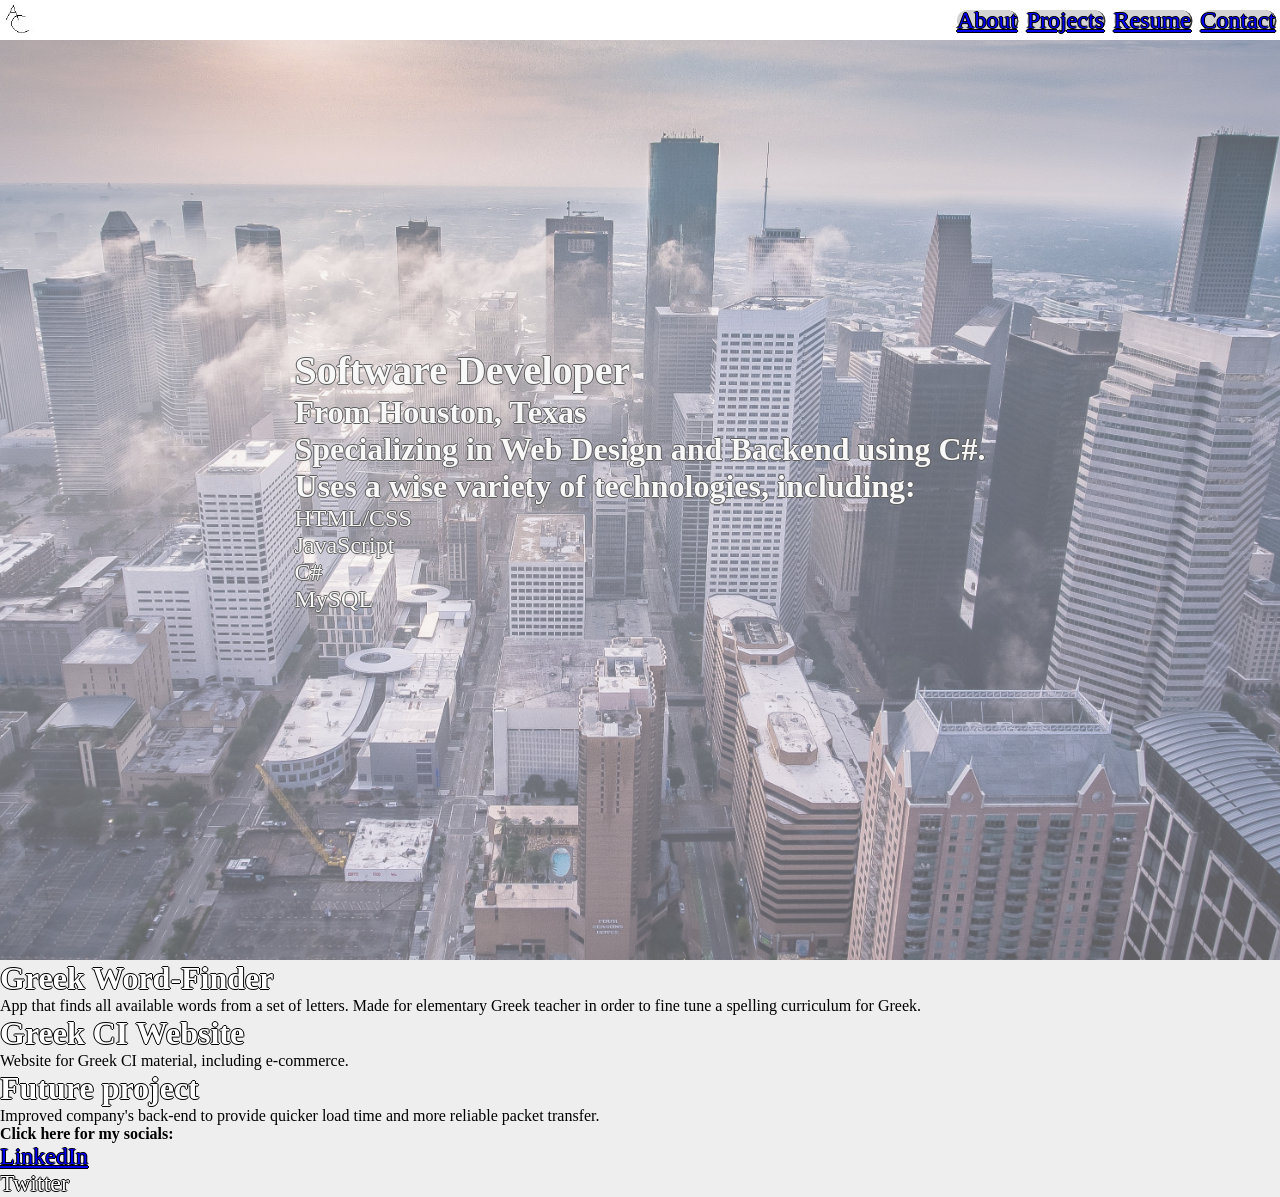
==== index.html @ 4e7b1d4f "initial changes" ====
<!DOCTYPE html>
<html lang="en">

<head>
    <meta charset="UTF-8">
    <meta name="viewport" content="width=device-width, initial-scale=1">
    <meta name="description" content="This is Andrew Cogburn's portfolio page.">
    <title>ADCogburn's Portfolio Website</title>
    <link rel="icon" href="./Pictures/AC_Logo_Placeholder.jpg" type="image/x-icon">
    <link rel="stylesheet" type="text/css" href="style.css" />
</head>

<body>
    <main>
        <header>
            <div>
                <a href="#" class="logo"></a>
            </div>
            <ul style="list-style: none;" class="quick-links">
                <li><a href="#">About</a></li>
                <li><a href="#">Projects</a></li>
                <li><a href="#">Resume</a></li>
                <li><a href="#">Contact</a></li>
            </ul>
        </header>

        <body>
            <div class="bio">
                <div class="bio-text">
                    <h1>Software Developer</h1>
                    <h2>From Houston, Texas</h2>
                    <h2>Specializing in Web Design and Backend using C#.</h2>
                    <h2>Uses a wise variety of technologies, including:</h2>
                    <ul>
                        <li>HTML/CSS</li>
                        <li>JavaScript</li>
                        <li>C#</li>
                        <li>MySQL</li>
                    </ul>
                </div>
            </div>
            <div class="project-odd">
                <h2>Greek Word-Finder</h2>
                <p>App that finds all available words from a set of letters. Made for elementary Greek teacher in order to fine tune a spelling curriculum for Greek.</p>
            </div>
            <div class="project-even">
                <h2>Greek CI Website</h2>
                <p>Website for Greek CI material, including e-commerce.</p>
            </div>
            <div class="project-odd">
                <h2>Future project</h2>
                <p>Improved company's back-end to provide quicker load time and more reliable packet transfer.</p>
            </div>
        </body>

    </main>



    <footer>
        <h6>Click here for my socials:</h6>
        <ul>
            <li><a href="https://www.linkedin.com/in/andrew-cogburn-b71055230/" target="_blank">LinkedIn</a></li>
            <li>Twitter</li>
        </ul>
    </footer>
</body>

</html>
---- style.css ----
﻿* {
    margin: 0;
    padding: 0;
    border: 0;
    outline: 0;
    font-size: 100%;
    vertical-align: baseline;
    background: transparent;
    box-sizing: border-box;
}

html {
    font-size: 16px;
    background-color: white;
}

header {
    width: 100%;
    height: 2.5rem;
    background-color: white;
    position: fixed;
    top: 0px;
    z-index: 3;
}

.logo {
    height: 2rem;
    width: 2rem;
    float: left;
    margin: 0.2rem 0.2rem;
    background-image: url(./AC_Logo_Placeholder.jpg);
    background-position: center;
    background-repeat: no-repeat;
    background-size: cover;
    display: flex;
    justify-content: center;
    align-items: center;
}

.quick-links {
    display: flex;
    float: right;
    align-items: center;
    height: 100%;
}

.button{
    font-family: Georgia, serif;
    font-size: 0.9rem;
    text-decoration: none;
    opacity: 1;
    padding: 0 1em;
    border-radius: 10px;
    color: black;
    text-shadow: none;
    display: flex;
    align-items: center;
    height: 100%;
}

.quick-links li {
    background: lightgrey;
    display: flex;
    align-items: center;
    height: 50%;
    margin-left: 0.3rem;
    margin-right: 0.3rem;
    border-radius: 10px;
    box-shadow: 1px 1px 0.5px 0.5px rgba(0, 0, 0, 0.8);
}

body {
    background-color: #EEEEEE;
    font-family: Georgia, serif;
    margin: 0px;
}

h2 {
    font-family: Garamond, serif;
    font-size: 2rem;
    color: #fff;
    text-shadow: 1px 0 0 #000, 0 -1px 0 #000, 0 1px 0 #000, -1px 0 0 #000;
}

h1 {
    font-family: Garamond, serif;
    font-size: 2.5rem;
    color: #fff;
    text-shadow: 1px 0 0 #000, 0 -1px 0 #000, 0 1px 0 #000, -1px 0 0 #000;
}

li {
    font-family: Garamond, serif;
    font-size: 1.5rem;
    color: #fff;
    text-shadow: 1px 0 0 #000, 0 -1px 0 #000, 0 1px 0 #000, -1px 0 0 #000;
    list-style: none;
}

.bio {
    background-image: url("./Houston_ACogburn.jpg");
    background-position: center;
    background-repeat: no-repeat;
    background-size: cover;
    display: flex;
    justify-content: center;
    align-items: center;
    overflow: hidden;
    width: 100%;
    height: 60rem;
    opacity: 60%;
}

.bio-container {
    top: 20%;
    left: 10%;
    position: absolute;
    border: 2px solid rgba(0, 0, 0, 0.8);
    background-color: rgba(128, 128, 128, 0.8);
    padding: 1rem;
    line-height: 2.5rem;
}

.projects {
    display: flex;
    align-items: center;
    justify-content: center;
    flex-direction: column;
    height: 100%;
    border: 2px solid orange;
}

.project {
    display: flex;
    height: 18rem;
    width: 40rem;
    padding: 1rem;
    margin: 1.5rem 0rem;
    line-height: 2.5rem;
    border: 2px solid green;
}

.ptext p {
    border: 2px solid salmon;
}

.skills {
    font-size: 0.9rem;
    text-decoration: none;
    text-shadow: none;
    opacity: 1;
    padding: 0 1em;
    margin: 0.6em;
    height: 1.2em;
    color: black;
    background-color: lightgrey;
    display: flex;
    float: left;
    align-items: center;
    border-radius: 10px;
    box-shadow: 3px 3px 5px 1px rgba(0, 0, 0, 0.8);
}

.project h2 {
    border: 2px solid brown;
}

#js1 {
    background-color: rgba(246, 246, 246, 0.5)
}
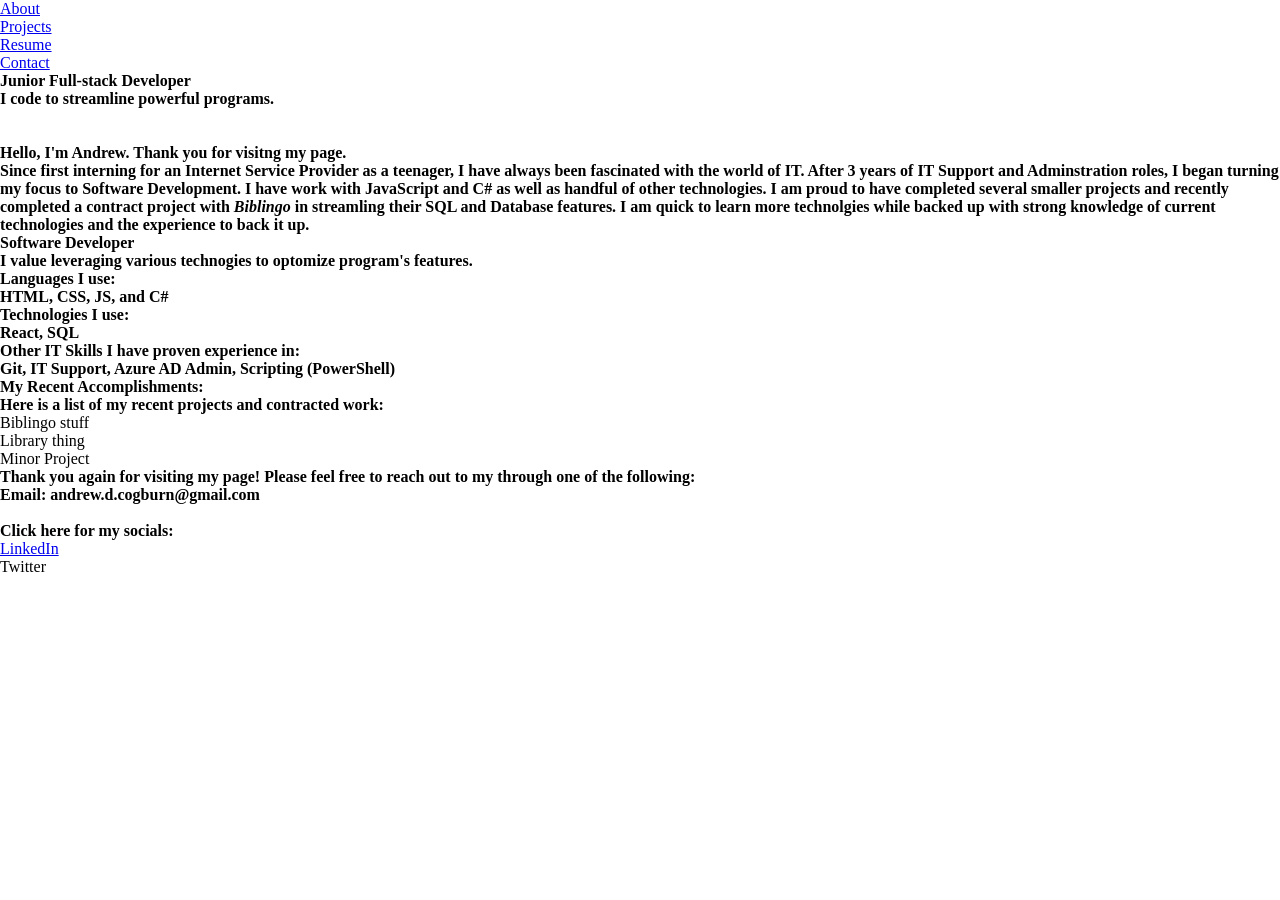
==== commit b6594054: "changing css" ====
--- a/index.html
+++ b/index.html
@@ -3,10 +3,8 @@
 
 <head>
     <meta charset="UTF-8">
-    <meta name="viewport" content="width=device-width, initial-scale=1">
-    <meta name="description" content="This is Andrew Cogburn's portfolio page.">
+    <meta name="viewport" content="width=device-width, initial-scale=1" />
     <title>ADCogburn's Portfolio Website</title>
-    <link rel="icon" href="./Pictures/AC_Logo_Placeholder.jpg" type="image/x-icon">
     <link rel="stylesheet" type="text/css" href="style.css" />
 </head>
 
@@ -25,32 +23,57 @@
         </header>
 
         <body>
-            <div class="bio">
-                <div class="bio-text">
-                    <h1>Software Developer</h1>
-                    <h2>From Houston, Texas</h2>
-                    <h2>Specializing in Web Design and Backend using C#.</h2>
-                    <h2>Uses a wise variety of technologies, including:</h2>
-                    <ul>
-                        <li>HTML/CSS</li>
-                        <li>JavaScript</li>
-                        <li>C#</li>
-                        <li>MySQL</li>
-                    </ul>
+            <div class="container">
+                <div class="bio">
+                    <div class="bio-title">
+                        <h1>Junior Full-stack Developer</h1>
+                        <h2>I code to streamline powerful programs.</h2>
+                        <img class="avatar" src="">
+                    </div>
                 </div>
             </div>
-            <div class="project-odd">
-                <h2>Greek Word-Finder</h2>
-                <p>App that finds all available words from a set of letters. Made for elementary Greek teacher in order to fine tune a spelling curriculum for Greek.</p>
+            <div class="container">
+                <div class="avatar-foot">
+                    <img src="">
+                </div>
             </div>
-            <div class="project-even">
-                <h2>Greek CI Website</h2>
-                <p>Website for Greek CI material, including e-commerce.</p>
+            <div class="container">
+                <div class="bio-text">
+                    <h1>Hello, I'm Andrew. Thank you for visitng my page.</h1>
+                    <h2>Since first interning for an Internet Service Provider as a teenager, I have always been fascinated with the world of IT. After 3 years of IT Support and Adminstration roles, I began turning my focus to Software Development. I have work with JavaScript and C# as well as handful of other technologies. I am proud to have completed several smaller projects and recently completed a contract project with <em>Biblingo</em> in streamling their SQL and Database features. I am quick to learn more technolgies while backed up with strong knowledge of current technologies and the experience to back it up.</em></h2>
+                </div>
             </div>
-            <div class="project-odd">
-                <h2>Future project</h2>
-                <p>Improved company's back-end to provide quicker load time and more reliable packet transfer.</p>
+            <div class="container">
+                <div class="tech">
+                    <h1>Software Developer
+                    <h2>I value leveraging various technogies to optomize program's features.
+                    <h2 class="p-header">Languages I use:
+                    <h2>HTML, CSS, JS, and C#
+                    <h2 class="p-header">Technologies I use:
+                    <h2>React, SQL</h2>
+                    <h2 class="p=header">Other IT Skills I have proven experience in:
+                    <h2>Git, IT Support, Azure AD Admin, Scripting (PowerShell)</h2>
+                </div>
             </div>
+            <div class="container">
+                <div class="projects">
+                    <h1>My Recent Accomplishments:</h1>
+                    <h2>Here is a list of my recent projects and contracted work:</h2>
+                    <div class="project-grid">
+                        <div class="column">Biblingo stuff</div>
+                        <div class="column">Library thing</div>
+                        <div class="column">Minor Project</div>
+                    </div>
+                </div>
+            </div>
+            <footer class="ending">
+                <div class="footer-text">
+                    <h1>Thank you again for visiting my page! Please feel free to reach out to my through one of the following:</h1>
+                </div>
+                <div class="footer-socials">
+                    <h2>Email: andrew.d.cogburn@gmail.com</h2>
+                    <img src="">
+            </footer>
         </body>
 
     </main>
--- a/style.css
+++ b/style.css
@@ -7,164 +7,4 @@
     vertical-align: baseline;
     background: transparent;
     box-sizing: border-box;
-}
-
-html {
-    font-size: 16px;
-    background-color: white;
-}
-
-header {
-    width: 100%;
-    height: 2.5rem;
-    background-color: white;
-    position: fixed;
-    top: 0px;
-    z-index: 3;
-}
-
-.logo {
-    height: 2rem;
-    width: 2rem;
-    float: left;
-    margin: 0.2rem 0.2rem;
-    background-image: url(./AC_Logo_Placeholder.jpg);
-    background-position: center;
-    background-repeat: no-repeat;
-    background-size: cover;
-    display: flex;
-    justify-content: center;
-    align-items: center;
-}
-
-.quick-links {
-    display: flex;
-    float: right;
-    align-items: center;
-    height: 100%;
-}
-
-.button{
-    font-family: Georgia, serif;
-    font-size: 0.9rem;
-    text-decoration: none;
-    opacity: 1;
-    padding: 0 1em;
-    border-radius: 10px;
-    color: black;
-    text-shadow: none;
-    display: flex;
-    align-items: center;
-    height: 100%;
-}
-
-.quick-links li {
-    background: lightgrey;
-    display: flex;
-    align-items: center;
-    height: 50%;
-    margin-left: 0.3rem;
-    margin-right: 0.3rem;
-    border-radius: 10px;
-    box-shadow: 1px 1px 0.5px 0.5px rgba(0, 0, 0, 0.8);
-}
-
-body {
-    background-color: #EEEEEE;
-    font-family: Georgia, serif;
-    margin: 0px;
-}
-
-h2 {
-    font-family: Garamond, serif;
-    font-size: 2rem;
-    color: #fff;
-    text-shadow: 1px 0 0 #000, 0 -1px 0 #000, 0 1px 0 #000, -1px 0 0 #000;
-}
-
-h1 {
-    font-family: Garamond, serif;
-    font-size: 2.5rem;
-    color: #fff;
-    text-shadow: 1px 0 0 #000, 0 -1px 0 #000, 0 1px 0 #000, -1px 0 0 #000;
-}
-
-li {
-    font-family: Garamond, serif;
-    font-size: 1.5rem;
-    color: #fff;
-    text-shadow: 1px 0 0 #000, 0 -1px 0 #000, 0 1px 0 #000, -1px 0 0 #000;
-    list-style: none;
-}
-
-.bio {
-    background-image: url("./Houston_ACogburn.jpg");
-    background-position: center;
-    background-repeat: no-repeat;
-    background-size: cover;
-    display: flex;
-    justify-content: center;
-    align-items: center;
-    overflow: hidden;
-    width: 100%;
-    height: 60rem;
-    opacity: 60%;
-}
-
-.bio-container {
-    top: 20%;
-    left: 10%;
-    position: absolute;
-    border: 2px solid rgba(0, 0, 0, 0.8);
-    background-color: rgba(128, 128, 128, 0.8);
-    padding: 1rem;
-    line-height: 2.5rem;
-}
-
-.projects {
-    display: flex;
-    align-items: center;
-    justify-content: center;
-    flex-direction: column;
-    height: 100%;
-    border: 2px solid orange;
-}
-
-.project {
-    display: flex;
-    height: 18rem;
-    width: 40rem;
-    padding: 1rem;
-    margin: 1.5rem 0rem;
-    line-height: 2.5rem;
-    border: 2px solid green;
-}
-
-.ptext p {
-    border: 2px solid salmon;
-}
-
-.skills {
-    font-size: 0.9rem;
-    text-decoration: none;
-    text-shadow: none;
-    opacity: 1;
-    padding: 0 1em;
-    margin: 0.6em;
-    height: 1.2em;
-    color: black;
-    background-color: lightgrey;
-    display: flex;
-    float: left;
-    align-items: center;
-    border-radius: 10px;
-    box-shadow: 3px 3px 5px 1px rgba(0, 0, 0, 0.8);
-}
-
-.project h2 {
-    border: 2px solid brown;
-}
-
-#js1 {
-    background-color: rgba(246, 246, 246, 0.5)
 }
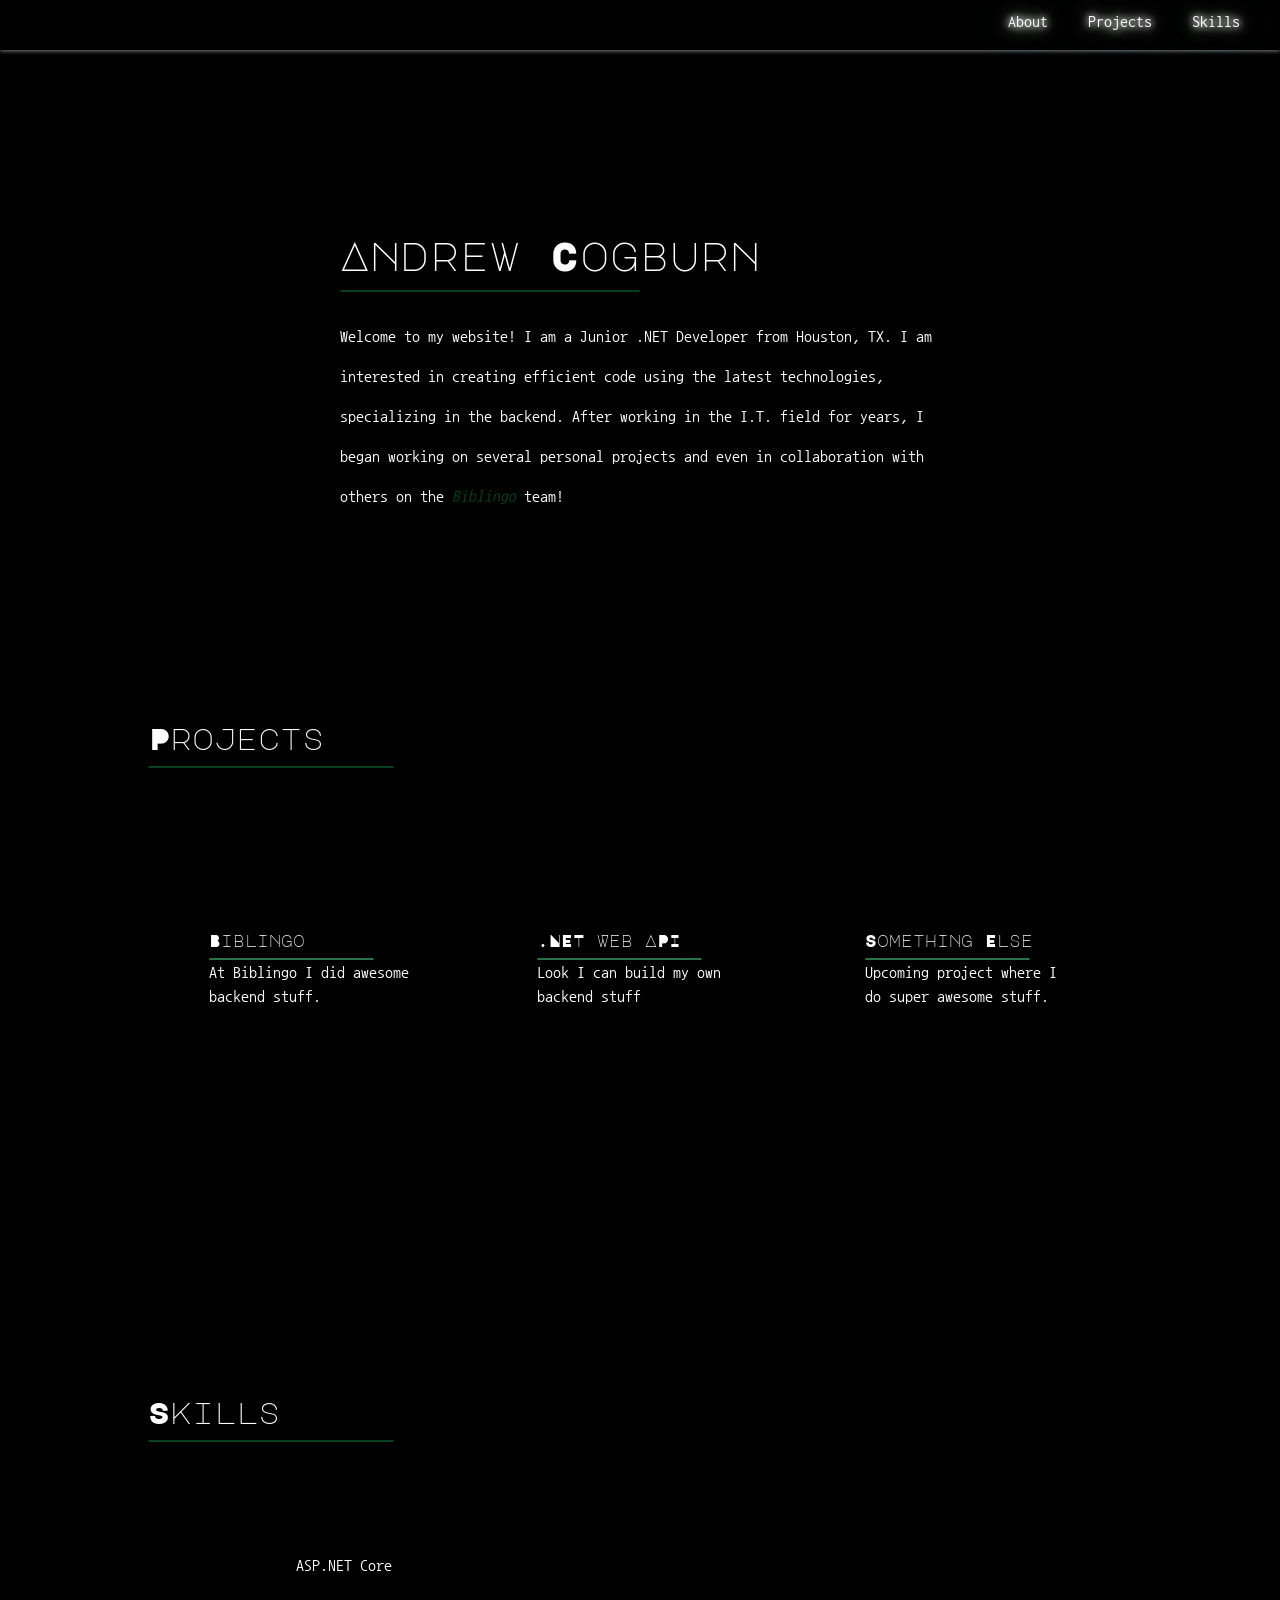
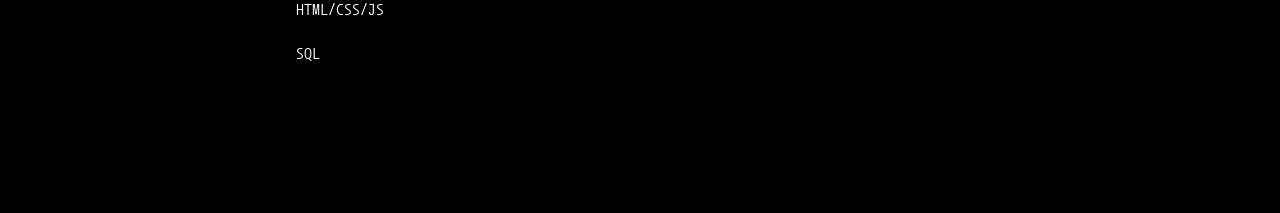
==== commit 55e6434f: "2.0" ====
--- a/index.html
+++ b/index.html
@@ -3,90 +3,80 @@
 
 <head>
     <meta charset="UTF-8">
-    <meta name="viewport" content="width=device-width, initial-scale=1" />
+    <meta name="viewport" content="width=device-width, initial-scale=1">
+    <meta name="description" content="This is Andrew Cogburn's portfolio page.">
     <title>ADCogburn's Portfolio Website</title>
+    <link rel="icon" href="./Pictures/AC_Logo_Placeholder.jpg" type="image/x-icon">
     <link rel="stylesheet" type="text/css" href="style.css" />
+    <link rel="preconnect" href="https://fonts.gstatic.com" crossorigin>
+    <link href="https://fonts.googleapis.com/css2?family=Inconsolata:wght@200&family=Major+Mono+Display&family=Nanum+Gothic+Coding&display=swap" rel="stylesheet">
+
 </head>
 
 <body>
     <main>
         <header>
-            <div>
-                <a href="#" class="logo"></a>
-            </div>
-            <ul style="list-style: none;" class="quick-links">
-                <li><a href="#">About</a></li>
-                <li><a href="#">Projects</a></li>
-                <li><a href="#">Resume</a></li>
-                <li><a href="#">Contact</a></li>
-            </ul>
+            <nav>
+                <span><a href="#skills">Skills</a></span>
+                <span><a href="#projects">Projects</a></span>
+                <span><a href="#about">About</a></span>
+            </nav>
         </header>
 
-        <body>
-            <div class="container">
-                <div class="bio">
-                    <div class="bio-title">
-                        <h1>Junior Full-stack Developer</h1>
-                        <h2>I code to streamline powerful programs.</h2>
-                        <img class="avatar" src="">
-                    </div>
+        <div class="container top">
+            <div class="container" id="about">
+                <h1>Andrew Cogburn</h1>
+                <hr class="profile-divider">
+                <br>
+                <p>Welcome to my website! I am a Junior .NET Developer from Houston, TX.
+                    I am interested in creating efficient code using the latest technologies,
+                    specializing in the backend. After working in the I.T. field for years, I began
+                    working on several personal projects and even in collaboration with others on
+                    the <a href="https://biblingo.org/">Biblingo</a> team!</p>
+            </div>
+
+            <div class="container" id="projects">
+                <div class="container card-title">
+                    <h3>Projects</h3>
+                    <hr class="title-divider">
                 </div>
+                <div class="container card">
+                    <h4>Biblingo</h4>
+                    <hr class="card-title-divider">
+                    <p>At Biblingo I did awesome backend stuff.</p>
+                </div>
+                <div class="container card">
+                    <h4>.NET Web API</h4>
+                    <hr class="card-title-divider">
+                    <p>Look I can build my own backend stuff</p>
+                </div>
+                <div class="container card">
+                    <h4>Something Else</h4>
+                    <hr class="card-title-divider">
+                    <p>Upcoming project where I do super awesome stuff.</p>
+               </div>
             </div>
-            <div class="container">
-                <div class="avatar-foot">
-                    <img src="">
+
+            <div class="container" id="skills">
+                <div class="container card-title">
+                    <h3>Skills</h3>
+                    <hr class="title-divider">
                 </div>
+                <ul>
+                    <li>ASP.NET Core</li>
+                    <li>HTML/CSS/JS</li>
+                    <li>SQL</li>
+                </ul>
+                <div></div>
+                <div></div>
             </div>
-            <div class="container">
-                <div class="bio-text">
-                    <h1>Hello, I'm Andrew. Thank you for visitng my page.</h1>
-                    <h2>Since first interning for an Internet Service Provider as a teenager, I have always been fascinated with the world of IT. After 3 years of IT Support and Adminstration roles, I began turning my focus to Software Development. I have work with JavaScript and C# as well as handful of other technologies. I am proud to have completed several smaller projects and recently completed a contract project with <em>Biblingo</em> in streamling their SQL and Database features. I am quick to learn more technolgies while backed up with strong knowledge of current technologies and the experience to back it up.</em></h2>
-                </div>
-            </div>
-            <div class="container">
-                <div class="tech">
-                    <h1>Software Developer
-                    <h2>I value leveraging various technogies to optomize program's features.
-                    <h2 class="p-header">Languages I use:
-                    <h2>HTML, CSS, JS, and C#
-                    <h2 class="p-header">Technologies I use:
-                    <h2>React, SQL</h2>
-                    <h2 class="p=header">Other IT Skills I have proven experience in:
-                    <h2>Git, IT Support, Azure AD Admin, Scripting (PowerShell)</h2>
-                </div>
-            </div>
-            <div class="container">
-                <div class="projects">
-                    <h1>My Recent Accomplishments:</h1>
-                    <h2>Here is a list of my recent projects and contracted work:</h2>
-                    <div class="project-grid">
-                        <div class="column">Biblingo stuff</div>
-                        <div class="column">Library thing</div>
-                        <div class="column">Minor Project</div>
-                    </div>
-                </div>
-            </div>
-            <footer class="ending">
-                <div class="footer-text">
-                    <h1>Thank you again for visiting my page! Please feel free to reach out to my through one of the following:</h1>
-                </div>
-                <div class="footer-socials">
-                    <h2>Email: andrew.d.cogburn@gmail.com</h2>
-                    <img src="">
-            </footer>
-        </body>
+        </div>
 
     </main>
 
+    <script src="./script.js"></script>
+    
+</body>
 
 
-    <footer>
-        <h6>Click here for my socials:</h6>
-        <ul>
-            <li><a href="https://www.linkedin.com/in/andrew-cogburn-b71055230/" target="_blank">LinkedIn</a></li>
-            <li>Twitter</li>
-        </ul>
-    </footer>
-</body>
-
 </html>
--- a/style.css
+++ b/style.css
@@ -1,10 +1,244 @@
-﻿* {
-    margin: 0;
-    padding: 0;
-    border: 0;
-    outline: 0;
-    font-size: 100%;
-    vertical-align: baseline;
-    background: transparent;
-    box-sizing: border-box;
+﻿:root {
+  --clr-primary: white;
+  --clr-seconday: black;
+  --clr-lght-green: rgba(58, 252, 132, 0.67);
+  --clr-drk-green: rgba(10, 95, 43, 0.67);
+  --clr-drk-green-a: rgba(63, 170, 104, 0.67);
+}
+
+/* Reset style from https://piccalil.li/blog/a-modern-css-reset */
+
+/* Box sizing rules */
+*,
+*::before,
+*::after {
+box-sizing: border-box;
+}
+
+/* Reset margins */
+* {
+  margin: 0;
+  padding: 0;
+  font: inherit;
+}
+
+/* Remove list styles on ul, ol elements with a list role, which suggests default styling will be removed */
+ul[role='list'],
+ol[role='list'] {
+list-style: none;
+}
+
+/* Set core root defaults */
+html:focus-within {
+scroll-behavior: smooth;
+}
+
+html, body {
+  height: 100%;
+}
+
+/* Set core body defaults */
+body {
+text-rendering: optimizeSpeed;
+line-height: 1.5;
+}
+
+/* A elements that don't have a class get default styles */
+a:not([class]) {
+text-decoration-skip-ink: auto;
+}
+
+/* Make images easier to work with */
+img,
+picture {
+max-width: 100%;
+display: block;
+}
+
+/* Overall Styling */
+
+html {
+  display: flex;
+  flex-direction: column;
+  justify-content: center;
+}
+
+.container {
+  /*border: 1px solid red;*/
+  justify-content: center;
+  display: flex;
+  flex-direction: column;
+  background-color: black;
+  
+}
+
+/* Header Styling */
+header {
+position: fixed;
+width: 100%;
+height: 50px;
+box-shadow: 0px 1px 4px grey;
+background-color: var(--clr-seconday);
+opacity: 1;
+z-index: 1;
+
+}
+
+span a {
+float: right;
+margin-right: 40px;
+margin-top: 10px;
+text-decoration: none;
+font-family: 'Inconsolata', monospace;
+color: #fff;
+text-shadow:
+  0 0 7px #fff,
+  0 0 10px #fff,
+  0 0 21px #fff,
+  0 0 42px #0fa,
+  0 0 82px #0fa,
+  0 0 92px #0fa,
+  0 0 102px #0fa,
+  0 0 151px #0fa;
+}
+
+span a:hover {
+color: var(--clr-drk-green-a);
+}
+
+span a:active {
+color: var(--clr-lght-green);
+}
+
+/*Font Styling */
+#about h1 {
+font-size: 40px;
+}
+
+h1, h3, h4 {
+color: var(--clr-primary);
+font-family: 'Major Mono Display', monospace;
+margin: 0 0 5px 0;
+}
+
+h3 {
+font-size: 30px;
+}
+
+p, li {
+color: var(--clr-primary);
+font-family: 'Nanum Gothic Coding', monospace;
+}
+
+#about p {
+line-height: 2.5rem;
+}
+
+p a {
+font-style: italic;
+text-decoration: none;
+color: var(--clr-drk-green);
+}
+
+p a:visited{
+color: var(--clr-lght-green);
+}
+
+ul {
+padding: 10px 0 0 0;
+}
+
+li {
+list-style-type: none;
+}
+
+li:not(:last-child) {
+margin-bottom: 20px;
+}
+
+/*Body Stlying */
+.top {
+position: relative;
+top: 50px;
+height: 100%;
+}
+
+.profile-divider {
+border: 1px solid var(--clr-drk-green);
+width: 50%;
+border-radius: 5px;
+}
+
+#about, #projects, #skills {
+margin: 80px auto;
+position: relative;
+top: 75px;
+padding: 20px;
+min-width: 20rem;
+border-radius: 15px;
+}
+
+#about {
+width: 50%;
+}
+
+#projects, #skills {
+flex-direction: row;
+flex-wrap: wrap;
+width: 80%;
+justify-content: space-around;
+}
+
+#skills {
+min-height: 500px;
+}
+
+.card {
+max-width: 25%;
+height: 20rem;
+padding: 2%;
+background: black;
+}
+
+.card-title{
+width: 100%;
+margin: 0 0 40px 0;
+}
+
+.title-divider{
+border: 1px solid var(--clr-drk-green);
+width: 25%;
+border-radius: 5px;
+}
+
+.card-title-divider{
+border: 1px solid var(--clr-drk-green-a);
+width: 80%;
+border-radius: 5px;
+}
+
+/*Footer Styling*/
+footer {
+width: 100%;
+height: 50px;
+box-shadow: 0px 1px 4px grey;
+background-color: var(--clr-seconday);
+opacity: 1;
+z-index: 1;
+}
+
+/* Remove all animations, transitions and smooth scroll for people that prefer not to see them */
+@media (prefers-reduced-motion: reduce) {
+  html:focus-within {
+   scroll-behavior: auto;
+  }
+  
+  *,
+  *::before,
+  *::after {
+    animation-duration: 0.01ms !important;
+    animation-iteration-count: 1 !important;
+    transition-duration: 0.01ms !important;
+    scroll-behavior: auto !important;
+  }
 }
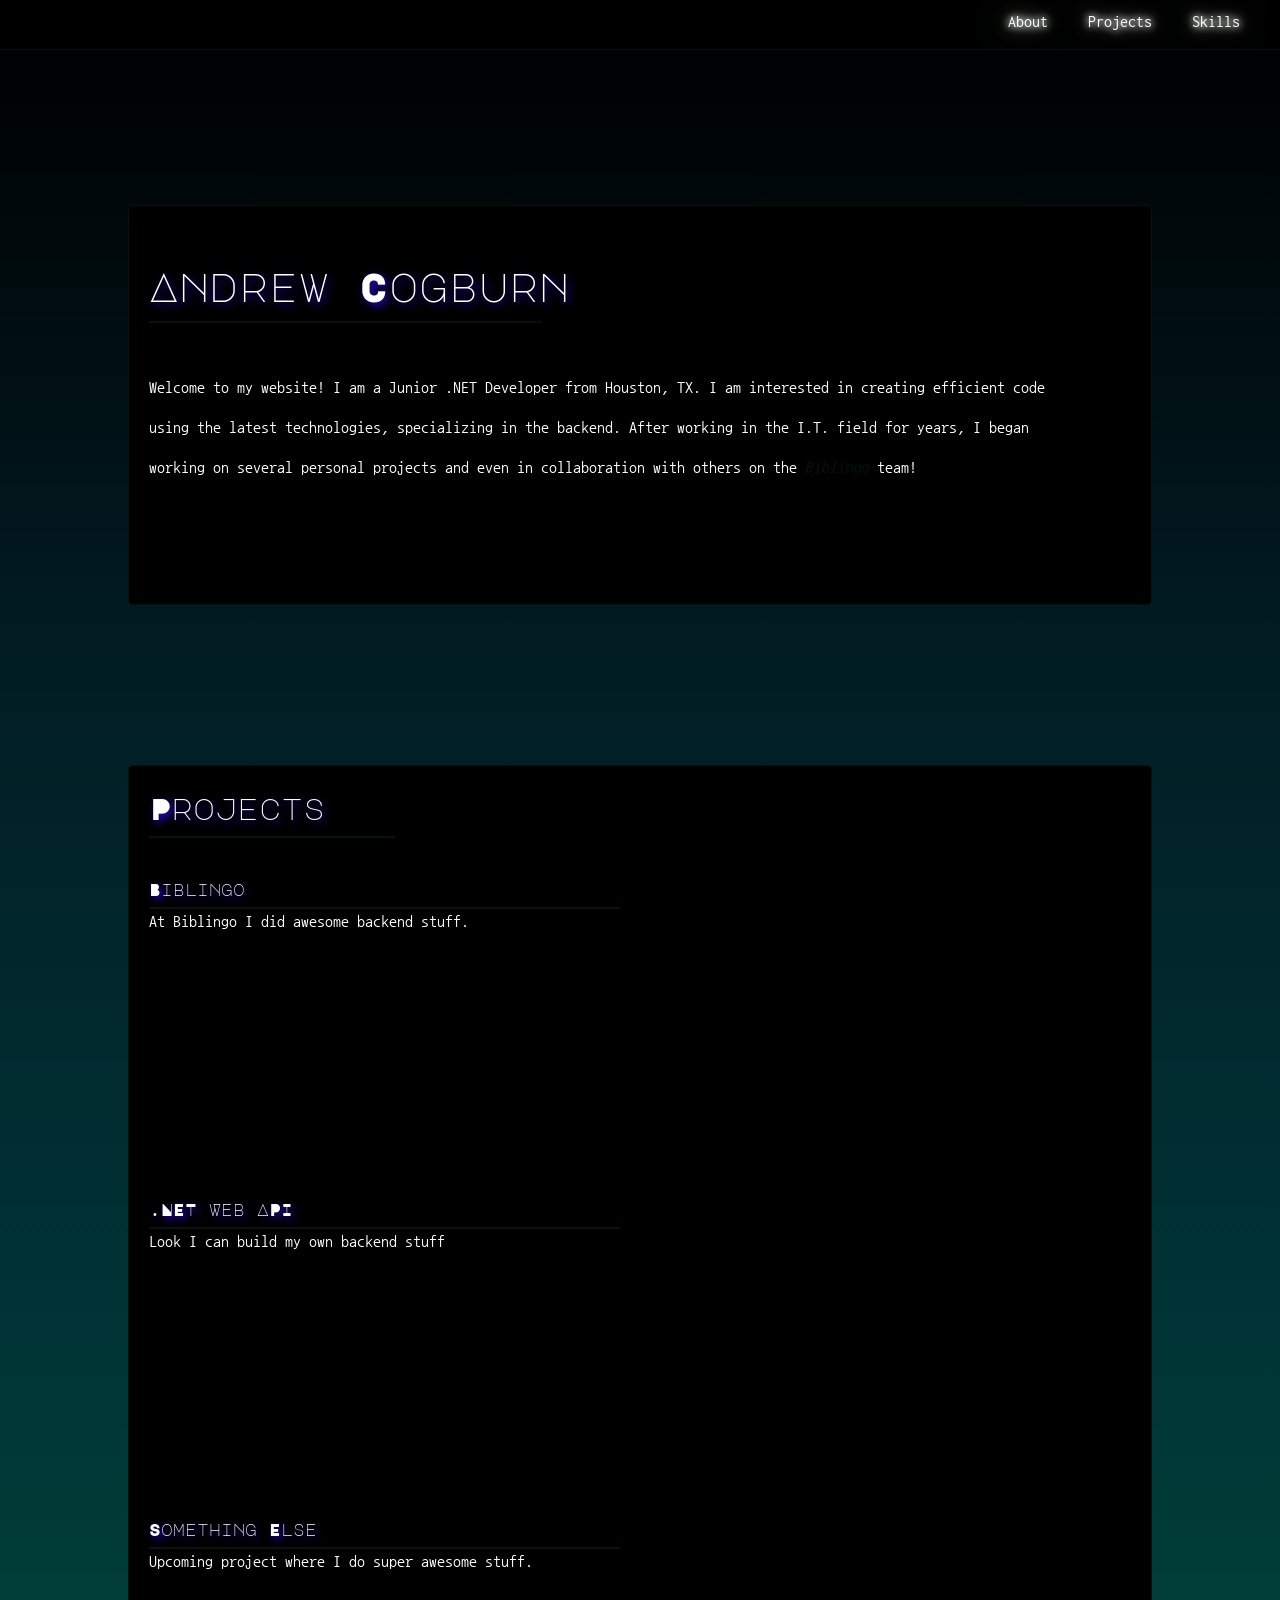
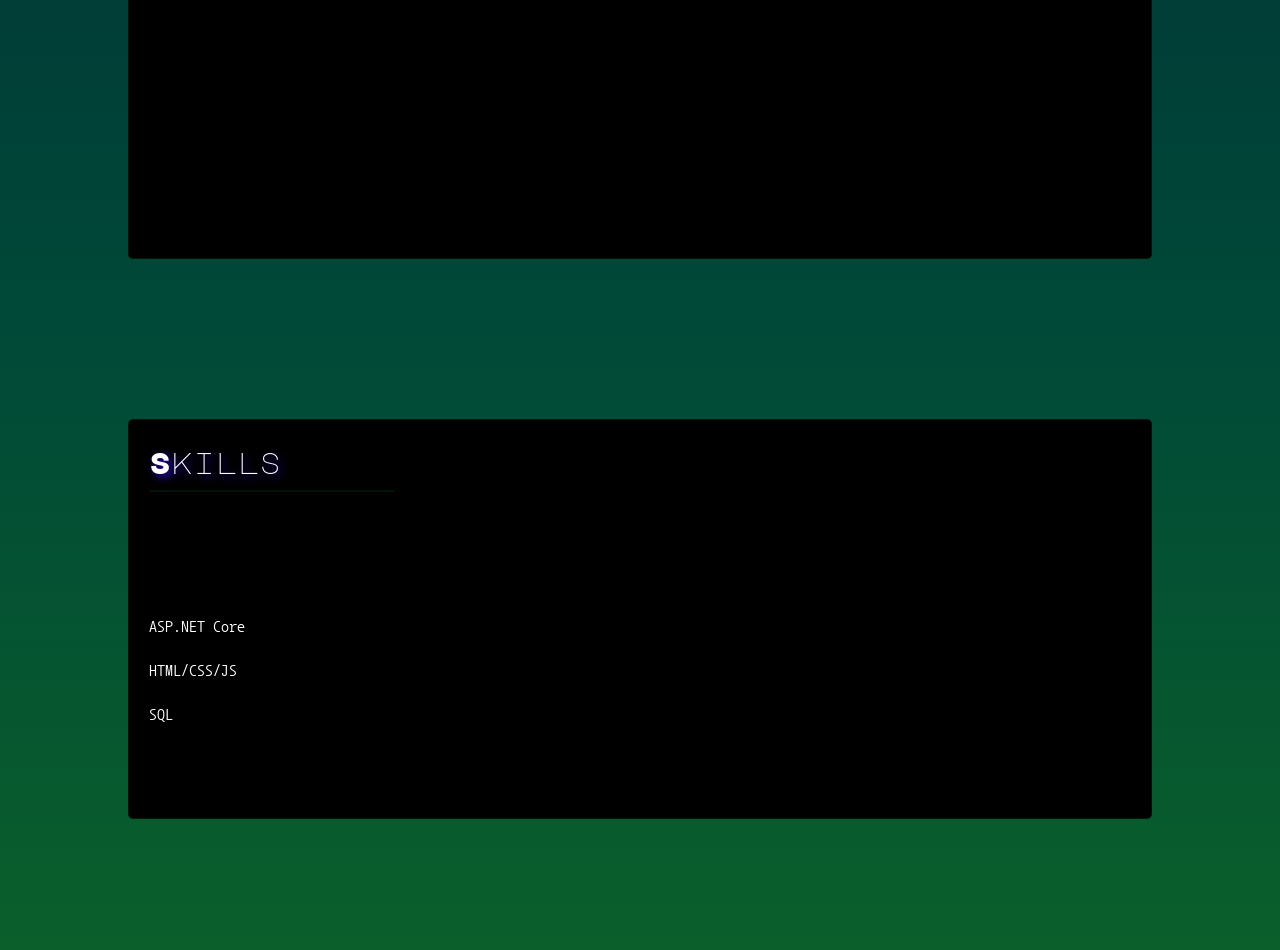
==== commit 430601e6: "lengthen" ====
--- a/index.html
+++ b/index.html
@@ -45,16 +45,19 @@
                     <hr class="card-title-divider">
                     <p>At Biblingo I did awesome backend stuff.</p>
                 </div>
+                <div class="container card-details"></div>
                 <div class="container card">
                     <h4>.NET Web API</h4>
                     <hr class="card-title-divider">
                     <p>Look I can build my own backend stuff</p>
                 </div>
+                <div class="container card-details"></div>
                 <div class="container card">
                     <h4>Something Else</h4>
                     <hr class="card-title-divider">
                     <p>Upcoming project where I do super awesome stuff.</p>
                </div>
+               <div class="container card-details"></div>
             </div>
 
             <div class="container" id="skills">
--- a/style.css
+++ b/style.css
@@ -2,8 +2,8 @@
   --clr-primary: white;
   --clr-seconday: black;
   --clr-lght-green: rgba(58, 252, 132, 0.67);
-  --clr-drk-green: rgba(10, 95, 43, 0.67);
-  --clr-drk-green-a: rgba(63, 170, 104, 0.67);
+  --clr-drk-green: rgba(10, 95, 43, 0.226);
+  --clr-drk-green-a: rgba(63, 170, 104, 0.116);
 }
 
 /* Reset style from https://piccalil.li/blog/a-modern-css-reset */
@@ -64,12 +64,9 @@
 }
 
 .container {
-  /*border: 1px solid red;*/
-  justify-content: center;
   display: flex;
   flex-direction: column;
   background-color: black;
-  
 }
 
 /* Header Styling */
@@ -77,7 +74,7 @@
 position: fixed;
 width: 100%;
 height: 50px;
-box-shadow: 0px 1px 4px grey;
+border-bottom: 1px solid var(--clr-drk-green);
 background-color: var(--clr-seconday);
 opacity: 1;
 z-index: 1;
@@ -119,6 +116,7 @@
 color: var(--clr-primary);
 font-family: 'Major Mono Display', monospace;
 margin: 0 0 5px 0;
+text-shadow: 3px 3px 8px #2A07C5;
 }
 
 h3 {
@@ -132,6 +130,8 @@
 
 #about p {
 line-height: 2.5rem;
+width: 95%;
+padding-top: 20px;
 }
 
 p a {
@@ -160,12 +160,13 @@
 .top {
 position: relative;
 top: 50px;
-height: 100%;
+height: 2500px;
+background-image: linear-gradient(to bottom, #000102, #011d24, #003336, #004938, #0a5f2b);
 }
 
 .profile-divider {
 border: 1px solid var(--clr-drk-green);
-width: 50%;
+width: 40%;
 border-radius: 5px;
 }
 
@@ -175,29 +176,36 @@
 top: 75px;
 padding: 20px;
 min-width: 20rem;
-border-radius: 15px;
+border-radius: 5px;
+border: 1px solid var(--clr-drk-green)
 }
 
 #about {
-width: 50%;
+width: 80%;
+height: 400px;
+padding-top: 50px;
 }
 
 #projects, #skills {
 flex-direction: row;
 flex-wrap: wrap;
 width: 80%;
-justify-content: space-around;
 }
 
 #skills {
-min-height: 500px;
+  height: 400px;
 }
 
 .card {
-max-width: 25%;
 height: 20rem;
-padding: 2%;
 background: black;
+width: 60%;
+}
+
+.card-details {
+height: 20rem;
+background: black;
+width: 40%;
 }
 
 .card-title{
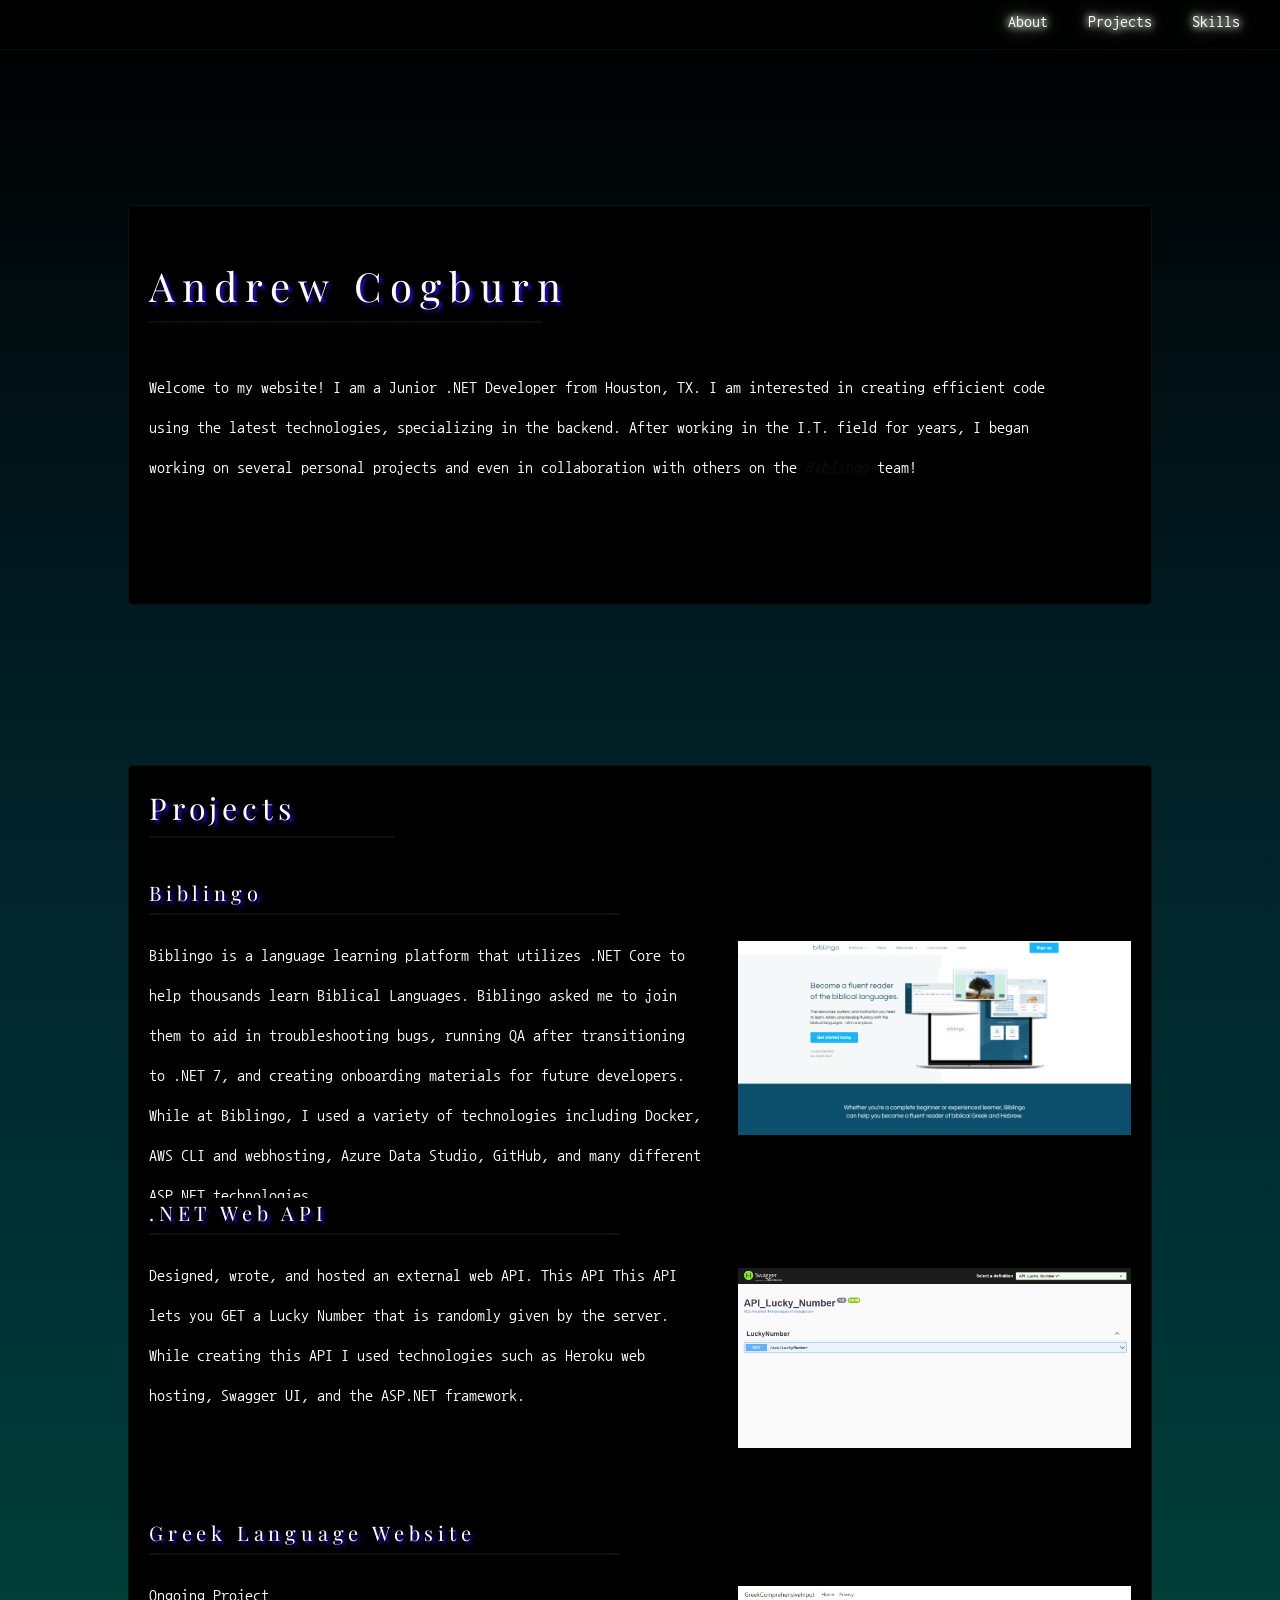
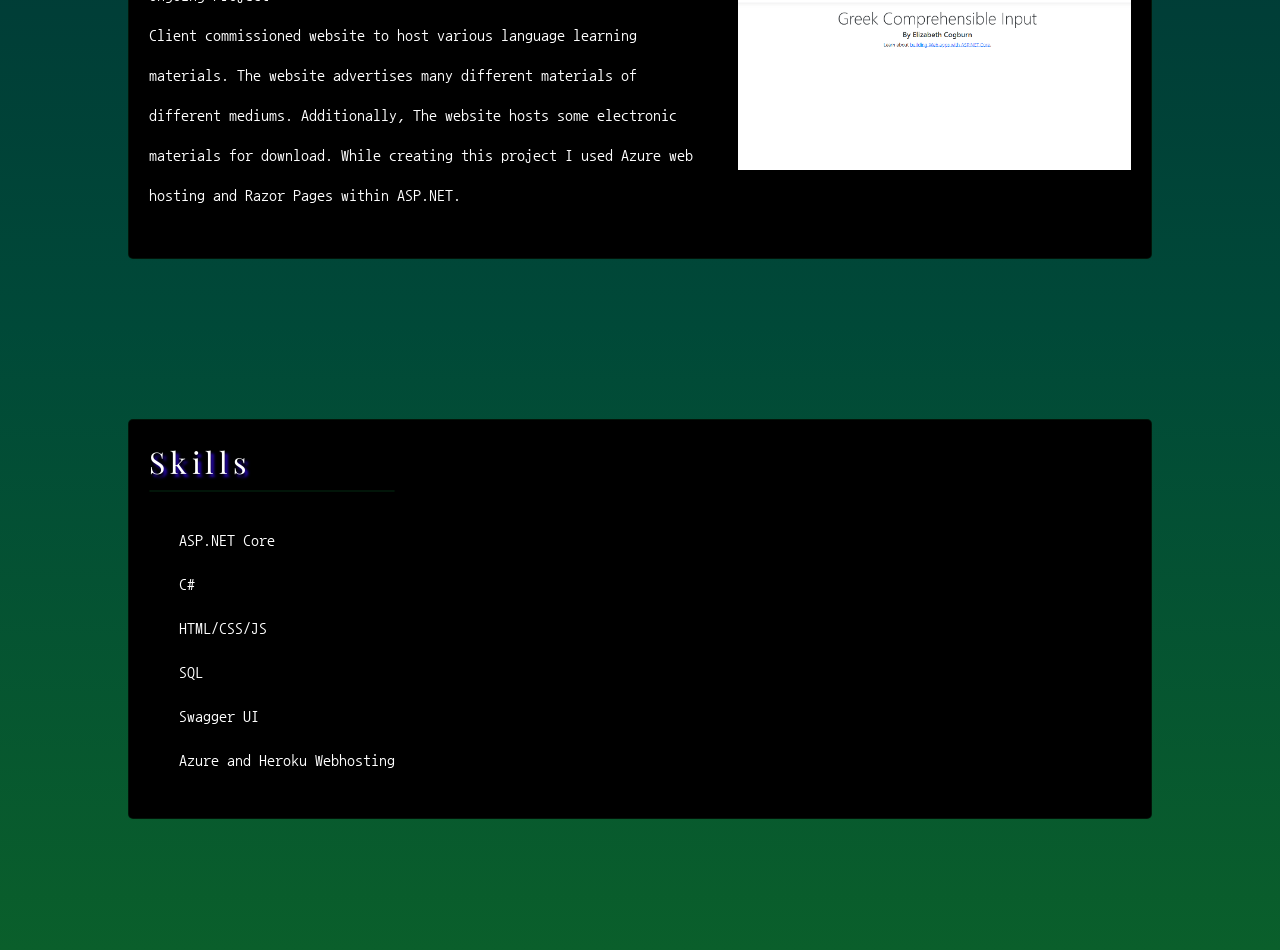
==== commit 4c4a9c29: "v2.0" ====
--- a/index.html
+++ b/index.html
@@ -8,8 +8,9 @@
     <title>ADCogburn's Portfolio Website</title>
     <link rel="icon" href="./Pictures/AC_Logo_Placeholder.jpg" type="image/x-icon">
     <link rel="stylesheet" type="text/css" href="style.css" />
+    <link rel="preconnect" href="https://fonts.googleapis.com">
     <link rel="preconnect" href="https://fonts.gstatic.com" crossorigin>
-    <link href="https://fonts.googleapis.com/css2?family=Inconsolata:wght@200&family=Major+Mono+Display&family=Nanum+Gothic+Coding&display=swap" rel="stylesheet">
+    <link href="https://fonts.googleapis.com/css2?family=Inconsolata:wght@200&family=Nanum+Gothic+Coding&family=Playfair+Display&display=swap" rel="stylesheet">
 
 </head>
 
@@ -43,32 +44,48 @@
                 <div class="container card">
                     <h4>Biblingo</h4>
                     <hr class="card-title-divider">
-                    <p>At Biblingo I did awesome backend stuff.</p>
+                    <p>Biblingo is a language learning platform that utilizes .NET Core to
+                        help thousands learn Biblical Languages. Biblingo asked me to join them to aid in
+                        troubleshooting bugs, running QA after transitioning to .NET 7, and
+                        creating onboarding materials for future developers. While at Biblingo,
+                        I used a variety of technologies including Docker, AWS CLI and webhosting,
+                        Azure Data Studio, GitHub, and many different ASP.NET technologies.</p>
                 </div>
-                <div class="container card-details"></div>
+                <div class="container card-details"><img id="bl-pic" src="./BLpic.png"></div>
                 <div class="container card">
                     <h4>.NET Web API</h4>
                     <hr class="card-title-divider">
-                    <p>Look I can build my own backend stuff</p>
+                    <p>Designed, wrote, and hosted an external web API. This API
+                        This API lets you GET a Lucky Number that is randomly
+                        given by the server. While creating this API I used technologies
+                        such as Heroku web hosting, Swagger UI, and the ASP.NET framework.
+                    </p>
                 </div>
-                <div class="container card-details"></div>
+                <div class="container card-details"><img id="api_proj" src="./api_proj.png"></div>
                 <div class="container card">
-                    <h4>Something Else</h4>
+                    <h4>Greek Language Website</h4>
                     <hr class="card-title-divider">
-                    <p>Upcoming project where I do super awesome stuff.</p>
+                    <p><strong>Ongoing Project</strong><br>
+                        Client commissioned website to host various language learning materials.
+                        The website advertises many different materials of different mediums. Additionally,
+                        The website hosts some electronic materials for download. While creating this
+                        project I used Azure web hosting and Razor Pages within ASP.NET.</p>
                </div>
-               <div class="container card-details"></div>
+               <div class="container card-details"><img id="greek_ci" src="./greek_ci.png"></div>
             </div>
 
             <div class="container" id="skills">
-                <div class="container card-title">
+                <div class="container card-title" id="skills-container">
                     <h3>Skills</h3>
                     <hr class="title-divider">
                 </div>
                 <ul>
                     <li>ASP.NET Core</li>
+                    <li>C#</li>
                     <li>HTML/CSS/JS</li>
                     <li>SQL</li>
+                    <li>Swagger UI</li>
+                    <li>Azure and Heroku Webhosting</li>
                 </ul>
                 <div></div>
                 <div></div>
--- a/style.css
+++ b/style.css
@@ -110,17 +110,23 @@
 /*Font Styling */
 #about h1 {
 font-size: 40px;
+letter-spacing: .5rem;
 }
 
 h1, h3, h4 {
 color: var(--clr-primary);
-font-family: 'Major Mono Display', monospace;
+font-family: 'Playfair Display', serif;
 margin: 0 0 5px 0;
-text-shadow: 3px 3px 8px #2A07C5;
+text-shadow: 3px 3px 3px #2A07C5;
+letter-spacing: .3rem;
 }
 
 h3 {
 font-size: 30px;
+}
+
+h4 {
+  font-size: 20px;
 }
 
 p, li {
@@ -128,7 +134,7 @@
 font-family: 'Nanum Gothic Coding', monospace;
 }
 
-#about p {
+.container p {
 line-height: 2.5rem;
 width: 95%;
 padding-top: 20px;
@@ -146,6 +152,7 @@
 
 ul {
 padding: 10px 0 0 0;
+margin-left: 30px;
 }
 
 li {
@@ -206,6 +213,8 @@
 height: 20rem;
 background: black;
 width: 40%;
+display: flex;
+justify-content: center;
 }
 
 .card-title{
@@ -223,6 +232,10 @@
 border: 1px solid var(--clr-drk-green-a);
 width: 80%;
 border-radius: 5px;
+}
+
+#skills-container {
+  margin-bottom: 0px;
 }
 
 /*Footer Styling*/
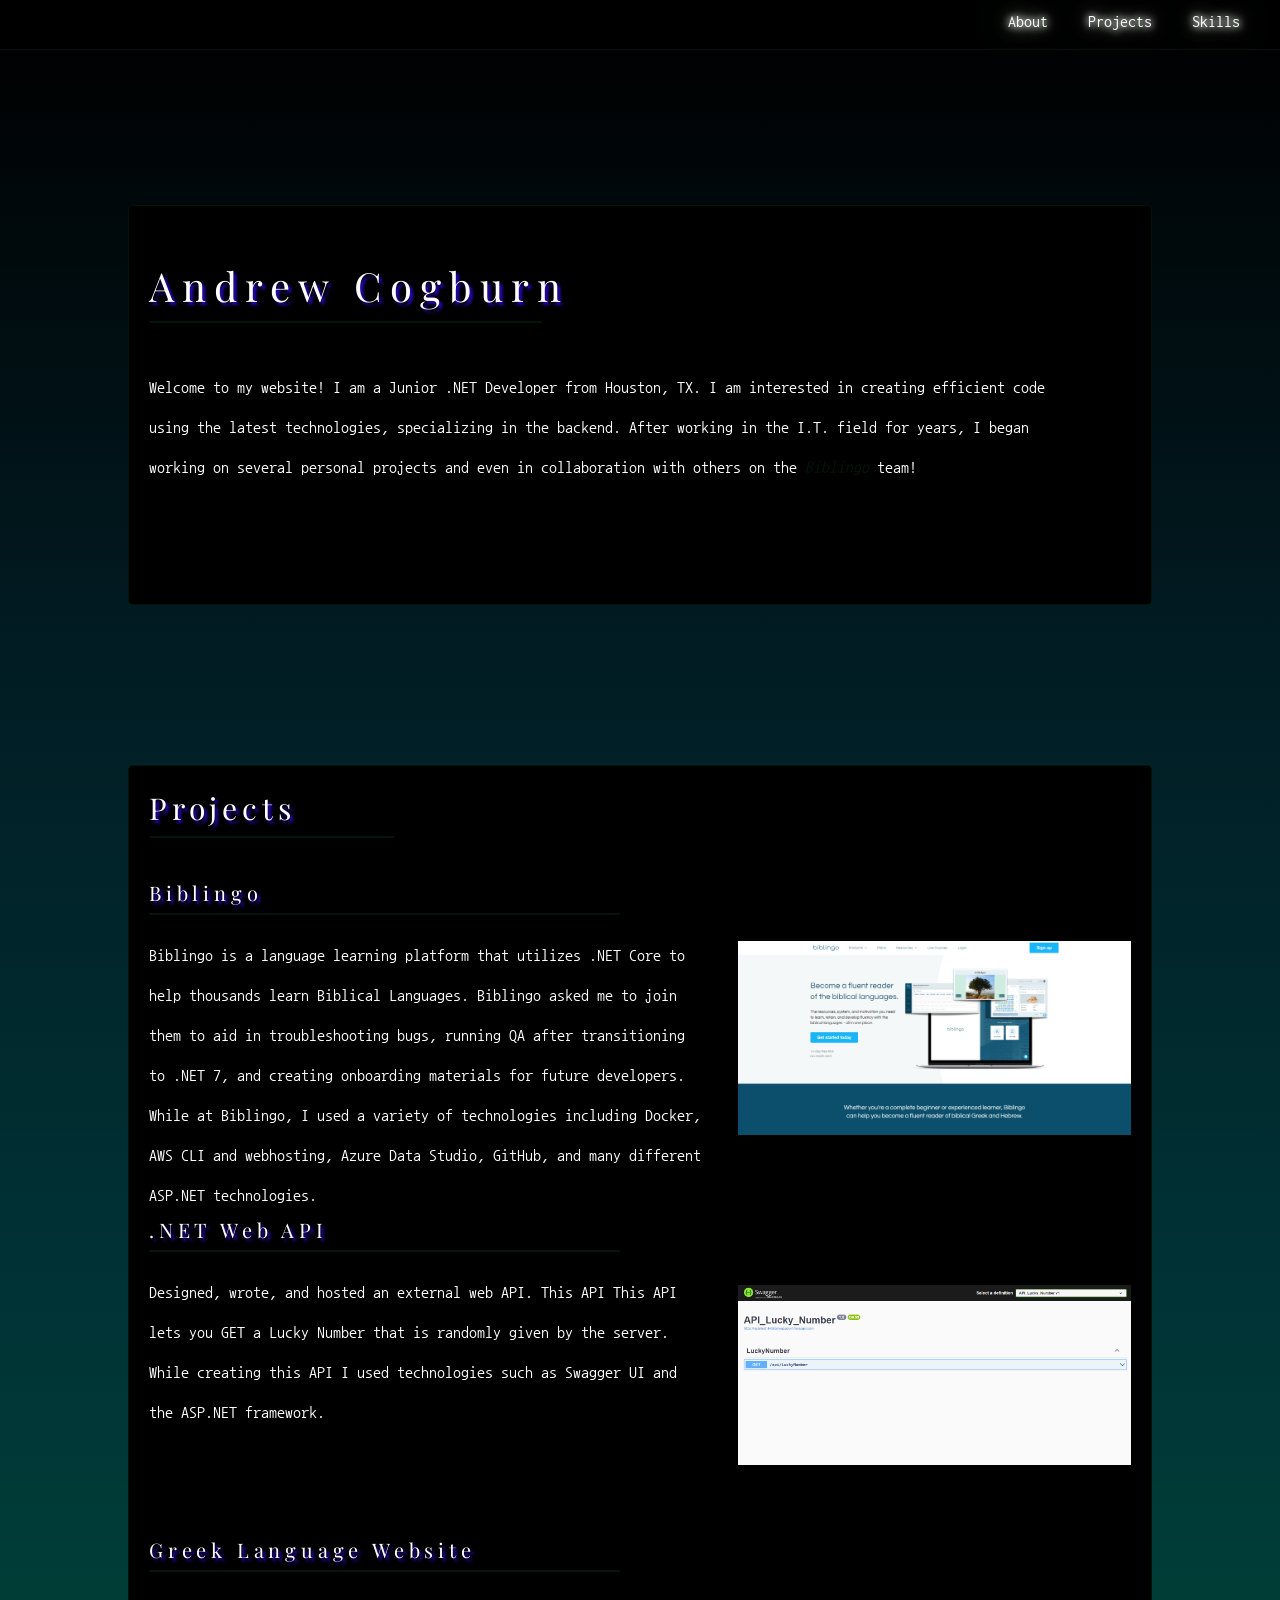
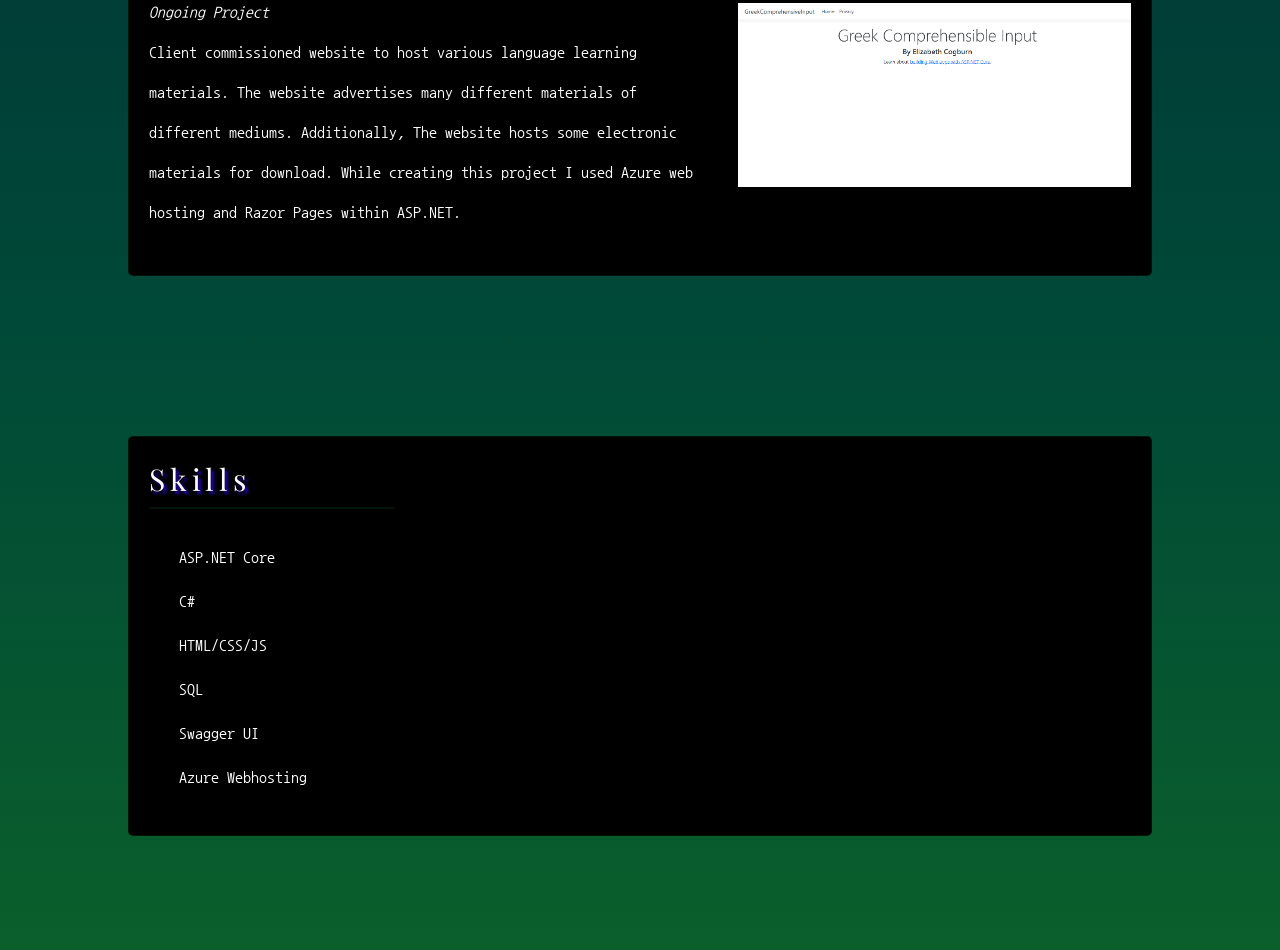
==== commit 460bdbcd: "small fixes" ====
--- a/index.html
+++ b/index.html
@@ -58,14 +58,14 @@
                     <p>Designed, wrote, and hosted an external web API. This API
                         This API lets you GET a Lucky Number that is randomly
                         given by the server. While creating this API I used technologies
-                        such as Heroku web hosting, Swagger UI, and the ASP.NET framework.
+                        such as Swagger UI and the ASP.NET framework.
                     </p>
                 </div>
                 <div class="container card-details"><img id="api_proj" src="./api_proj.png"></div>
                 <div class="container card">
                     <h4>Greek Language Website</h4>
                     <hr class="card-title-divider">
-                    <p><strong>Ongoing Project</strong><br>
+                    <p id="ongoing">Ongoing Project</p><p id="ongoing-p">
                         Client commissioned website to host various language learning materials.
                         The website advertises many different materials of different mediums. Additionally,
                         The website hosts some electronic materials for download. While creating this
@@ -85,7 +85,7 @@
                     <li>HTML/CSS/JS</li>
                     <li>SQL</li>
                     <li>Swagger UI</li>
-                    <li>Azure and Heroku Webhosting</li>
+                    <li>Azure Webhosting</li>
                 </ul>
                 <div></div>
                 <div></div>
--- a/style.css
+++ b/style.css
@@ -189,7 +189,7 @@
 
 #about {
 width: 80%;
-height: 400px;
+min-height: 400px;
 padding-top: 50px;
 }
 
@@ -204,7 +204,7 @@
 }
 
 .card {
-height: 20rem;
+min-height: 20rem;
 background: black;
 width: 60%;
 }
@@ -234,8 +234,16 @@
 border-radius: 5px;
 }
 
+#ongoing-p {
+  padding-top: 0px;
+}
+
 #skills-container {
   margin-bottom: 0px;
+}
+
+#ongoing {
+  font-style: italic;
 }
 
 /*Footer Styling*/
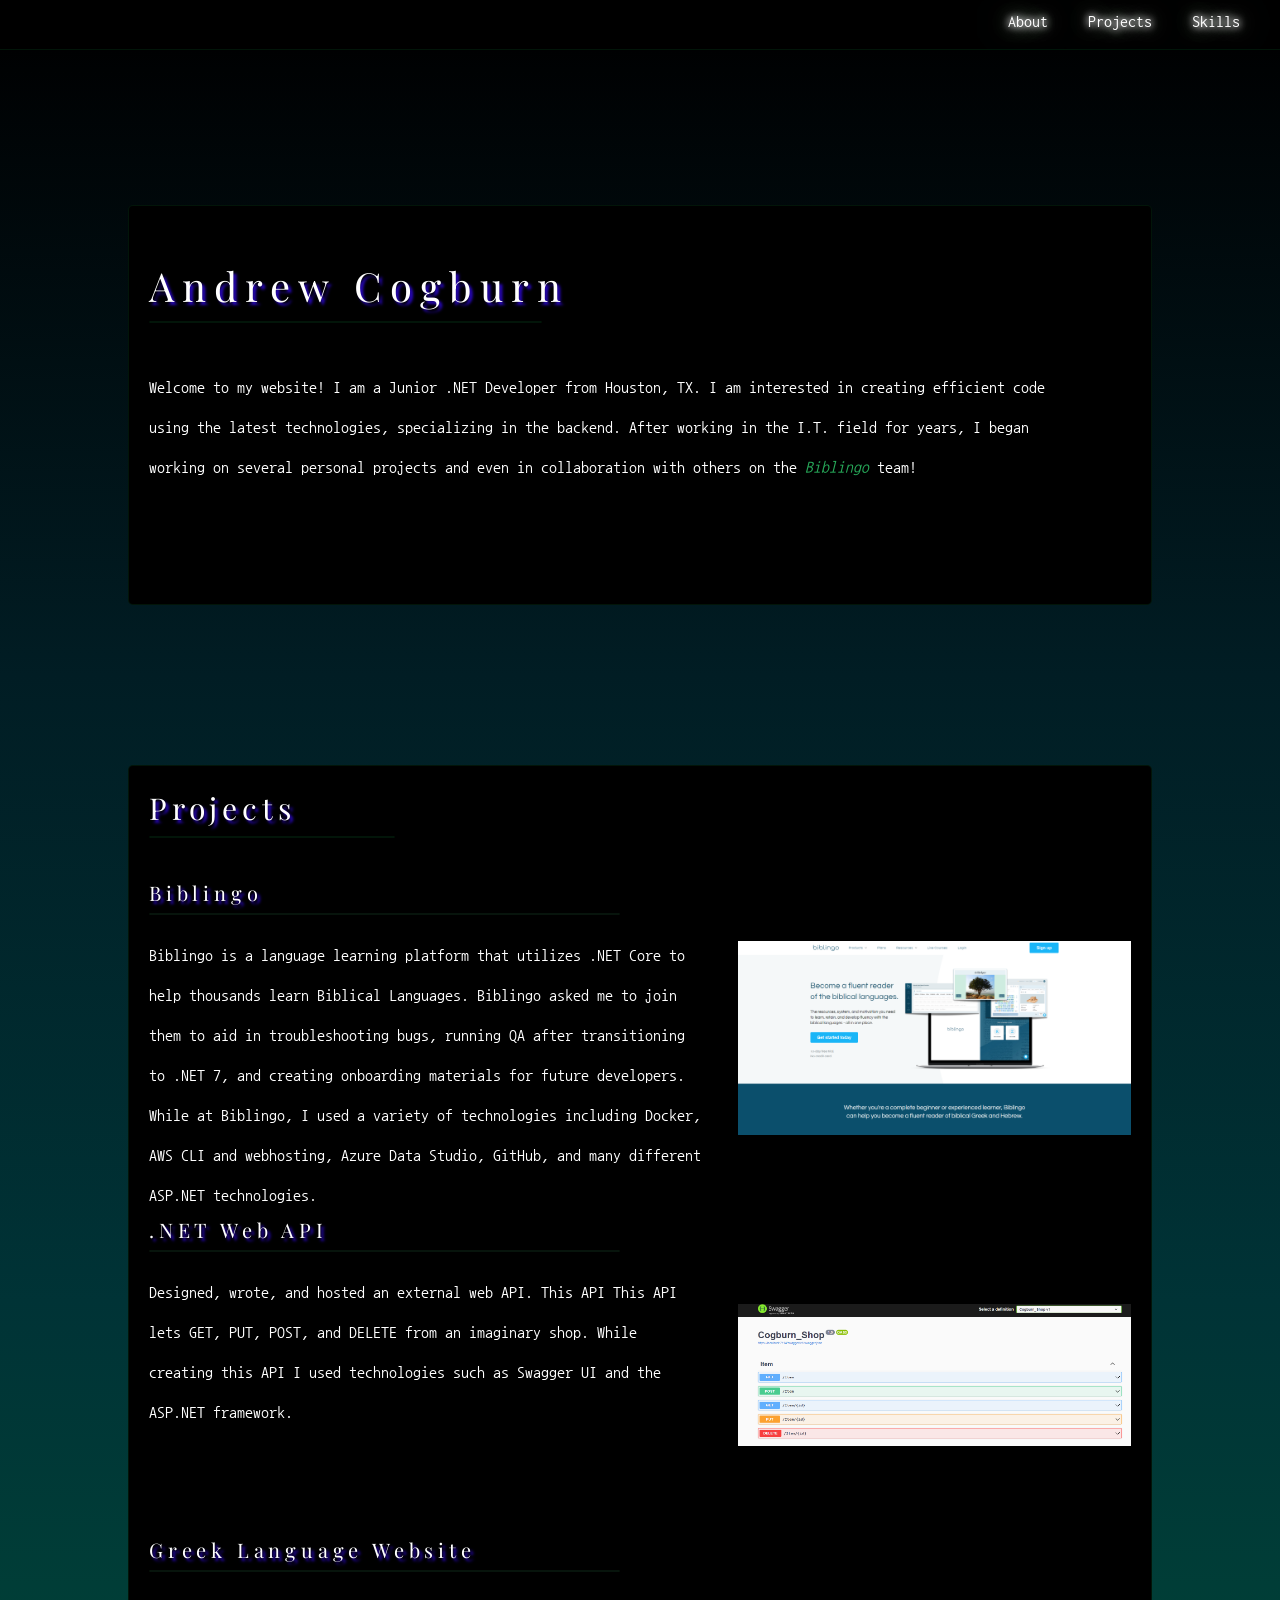
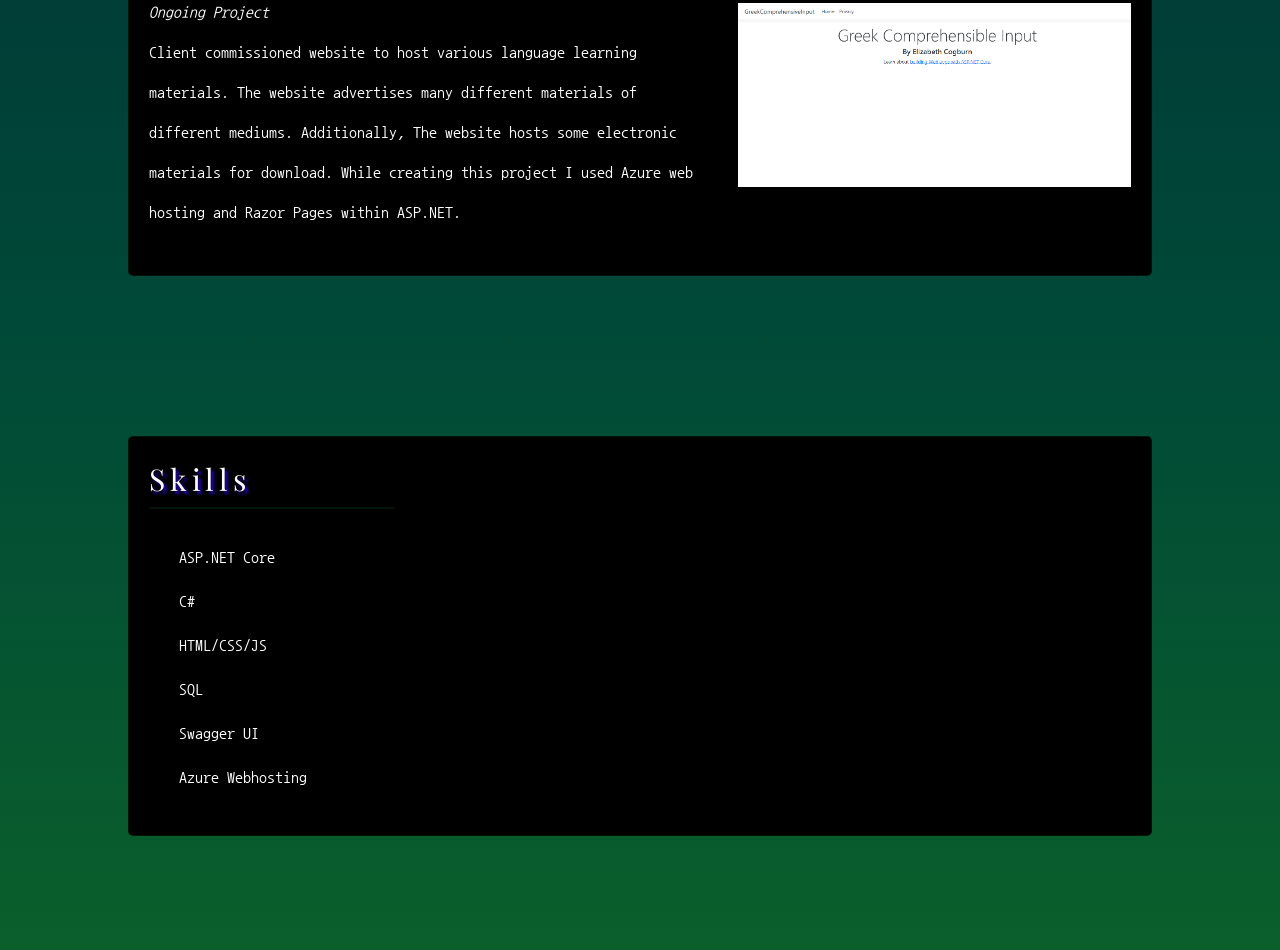
==== commit 504181f8: "updated api information" ====
--- a/index.html
+++ b/index.html
@@ -56,8 +56,8 @@
                     <h4>.NET Web API</h4>
                     <hr class="card-title-divider">
                     <p>Designed, wrote, and hosted an external web API. This API
-                        This API lets you GET a Lucky Number that is randomly
-                        given by the server. While creating this API I used technologies
+                        This API lets GET, PUT, POST, and DELETE from an imaginary shop.
+                        While creating this API I used technologies
                         such as Swagger UI and the ASP.NET framework.
                     </p>
                 </div>
--- a/style.css
+++ b/style.css
@@ -143,7 +143,7 @@
 p a {
 font-style: italic;
 text-decoration: none;
-color: var(--clr-drk-green);
+color: var(--clr-lght-green);
 }
 
 p a:visited{
@@ -178,19 +178,20 @@
 }
 
 #about, #projects, #skills {
-margin: 80px auto;
-position: relative;
-top: 75px;
-padding: 20px;
-min-width: 20rem;
-border-radius: 5px;
-border: 1px solid var(--clr-drk-green)
+  margin: 80px auto;
+  position: relative;
+  top: 75px;
+  padding: 20px;
+  min-width: 20rem;
+  border-radius: 5px;
+  border: 1px solid var(--clr-drk-green);
+  box-sizing: border-box;
 }
 
 #about {
-width: 80%;
-min-height: 400px;
-padding-top: 50px;
+  width: 80%;
+  min-height: 400px;
+  padding-top: 50px;
 }
 
 #projects, #skills {
